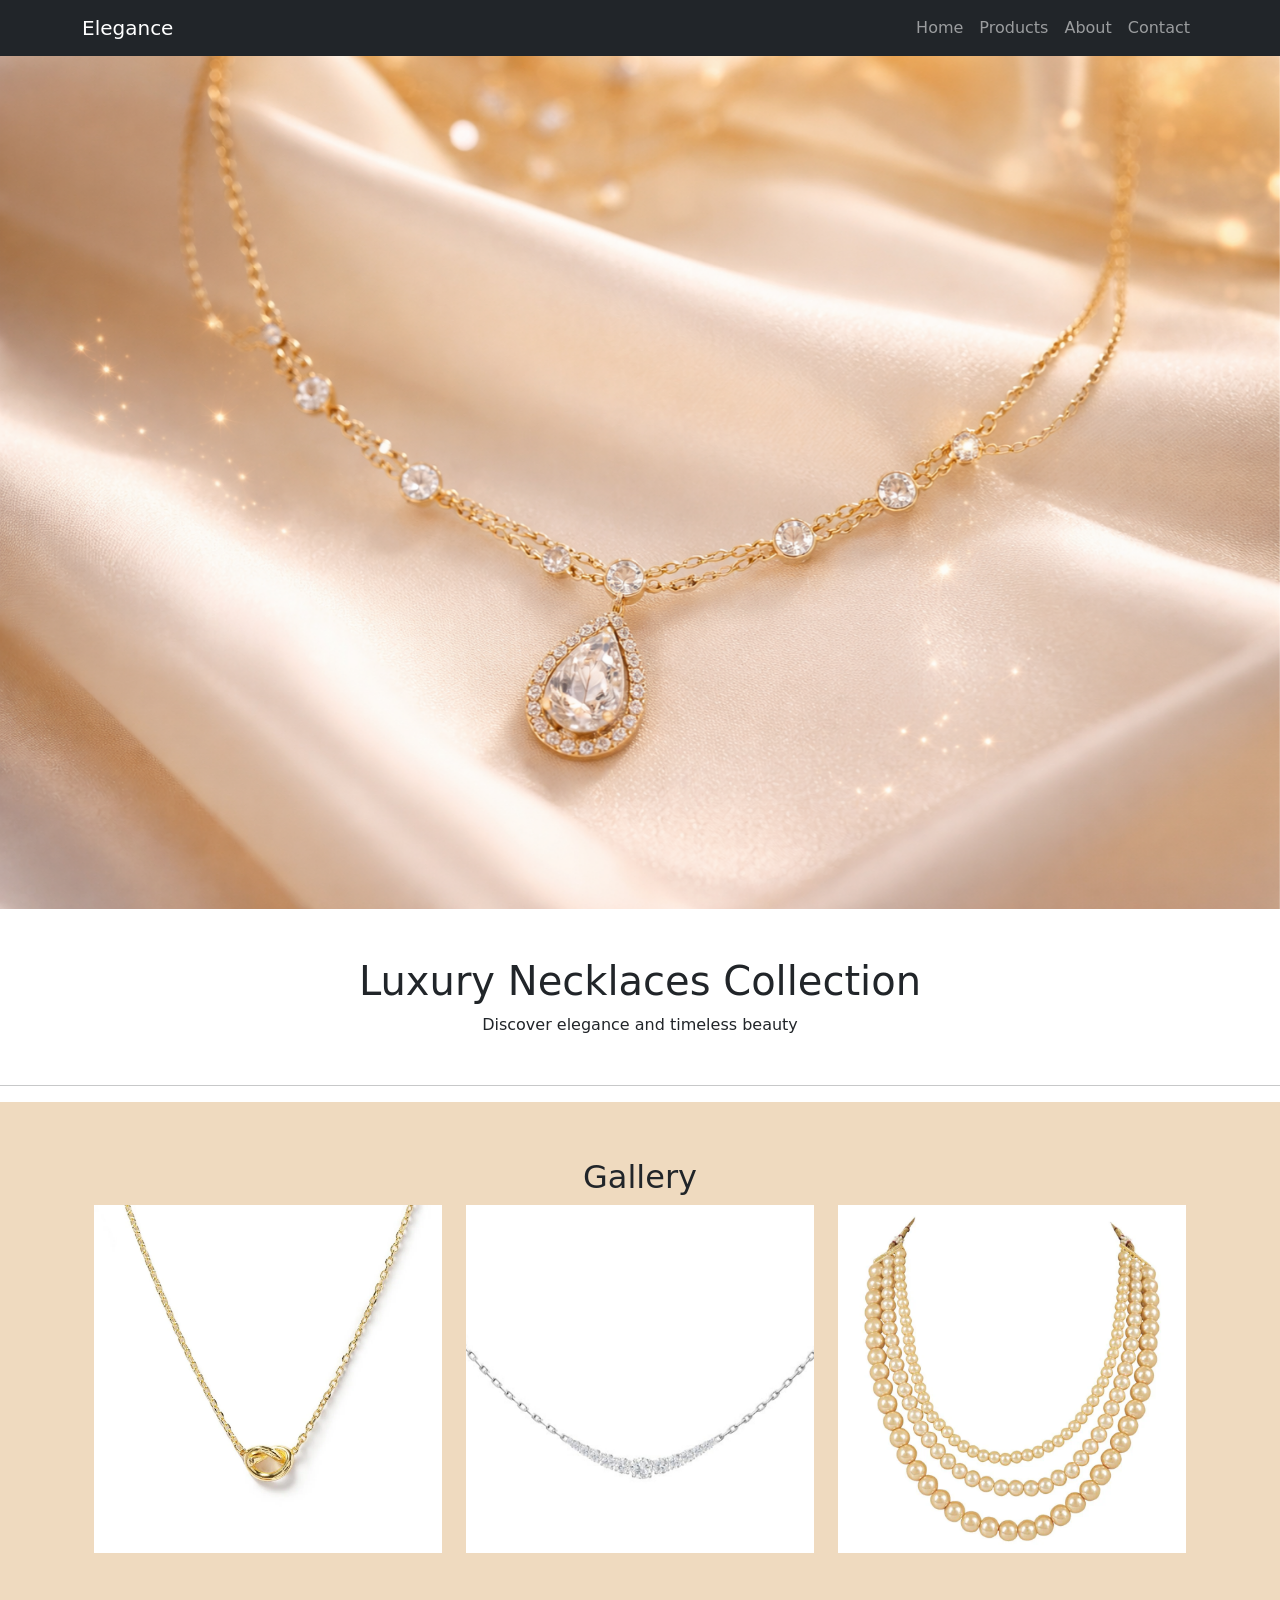
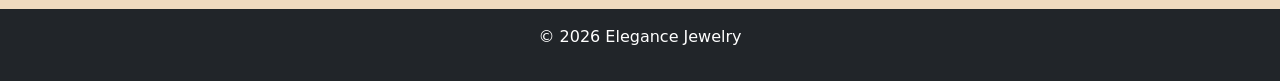
==== index.html @ 60fbc65c "Add files via upload" ====
<!DOCTYPE html>
<html lang="en">

<head>
    <meta charset="UTF-8">
    <meta name="viewport" content="width=device-width, initial-scale=1.0">
    <title>Elegant Necklace Store</title>

    <link href="https://cdn.jsdelivr.net/npm/bootstrap@5.3.0/dist/css/bootstrap.min.css" rel="stylesheet">
    <link rel="stylesheet" href="/homepage-product.css">
</head>

<body>

    <!-- Navbar -->
    <nav class="navbar navbar-expand-lg navbar-dark bg-dark">
        <div class="container">
            <a class="navbar-brand" href="./Homepage.html">Elegance</a>

            <ul class="navbar-nav ms-auto">
                <li><a class="nav-link" href="./index.html">Home</a></li>
                <li><a class="nav-link" href="./Product.html">Products</a></li>
                <li><a class="nav-link" href="./About_us.html">About</a></li>
                <li><a class="nav-link" href="./Contact-us.html">Contact</a></li>
            </ul>
        </div>
    </nav>

    <!-- Carousel -->
    <div id="carouselExample" class="carousel slide" data-bs-ride="carousel">
        <div class="carousel-inner">

            <div class="carousel-item active">
                <img src="/assets/Elegant gold necklace on satin fabric.png" class="d-block w-100" alt="Gold Necklace">
            </div>

            <div class="carousel-item">
                <img src="/assets/Elegant diamond necklace on satin fabric.png" class="d-block w-100"
                    alt="Diamond Necklace">
            </div>

            <div class="carousel-item">
                <img src="/assets/Elegant pearl necklace with diamond pendant.png" class="d-block w-100"
                    alt="Pearl Necklace">
            </div>

        </div>
    </div>

    <section class="container text-center my-5">
        <h1>Luxury Necklaces Collection</h1>
        <p>Discover elegance and timeless beauty</p>
    </section>

    <hr>
    <nav class="navbar navbar-expand-lg" style="background-color: rgb(239, 218, 191);">
        <div class="container">

            <section class="container my-5">
                <h2 class="text-center">Gallery</h2>

                <div class="row">
                    <div class="col-md-4">
                        <img src="/assets/gold 1.webp" class="img-fluid" alt="Necklace">
                    </div>

                    <div class="col-md-4">
                        <img src="/assets/diamond 3.jpg" class="img-fluid" alt="Necklace">
                    </div>

                    <div class="col-md-4">
                        <img src="/assets/pearl 1.webp" class="img-fluid" alt="Necklace">
                    </div>
                </div>
            </section>
        </div>
    </nav>

    <footer class="bg-dark text-white text-center p-3">
        <p>&copy; 2026 Elegance Jewelry</p>
    </footer>

    <script src="https://cdn.jsdelivr.net/npm/bootstrap@5.3.0/dist/js/bootstrap.bundle.min.js"></script>
    <script src="/js/javascript.js"></script>

</body>

</html>
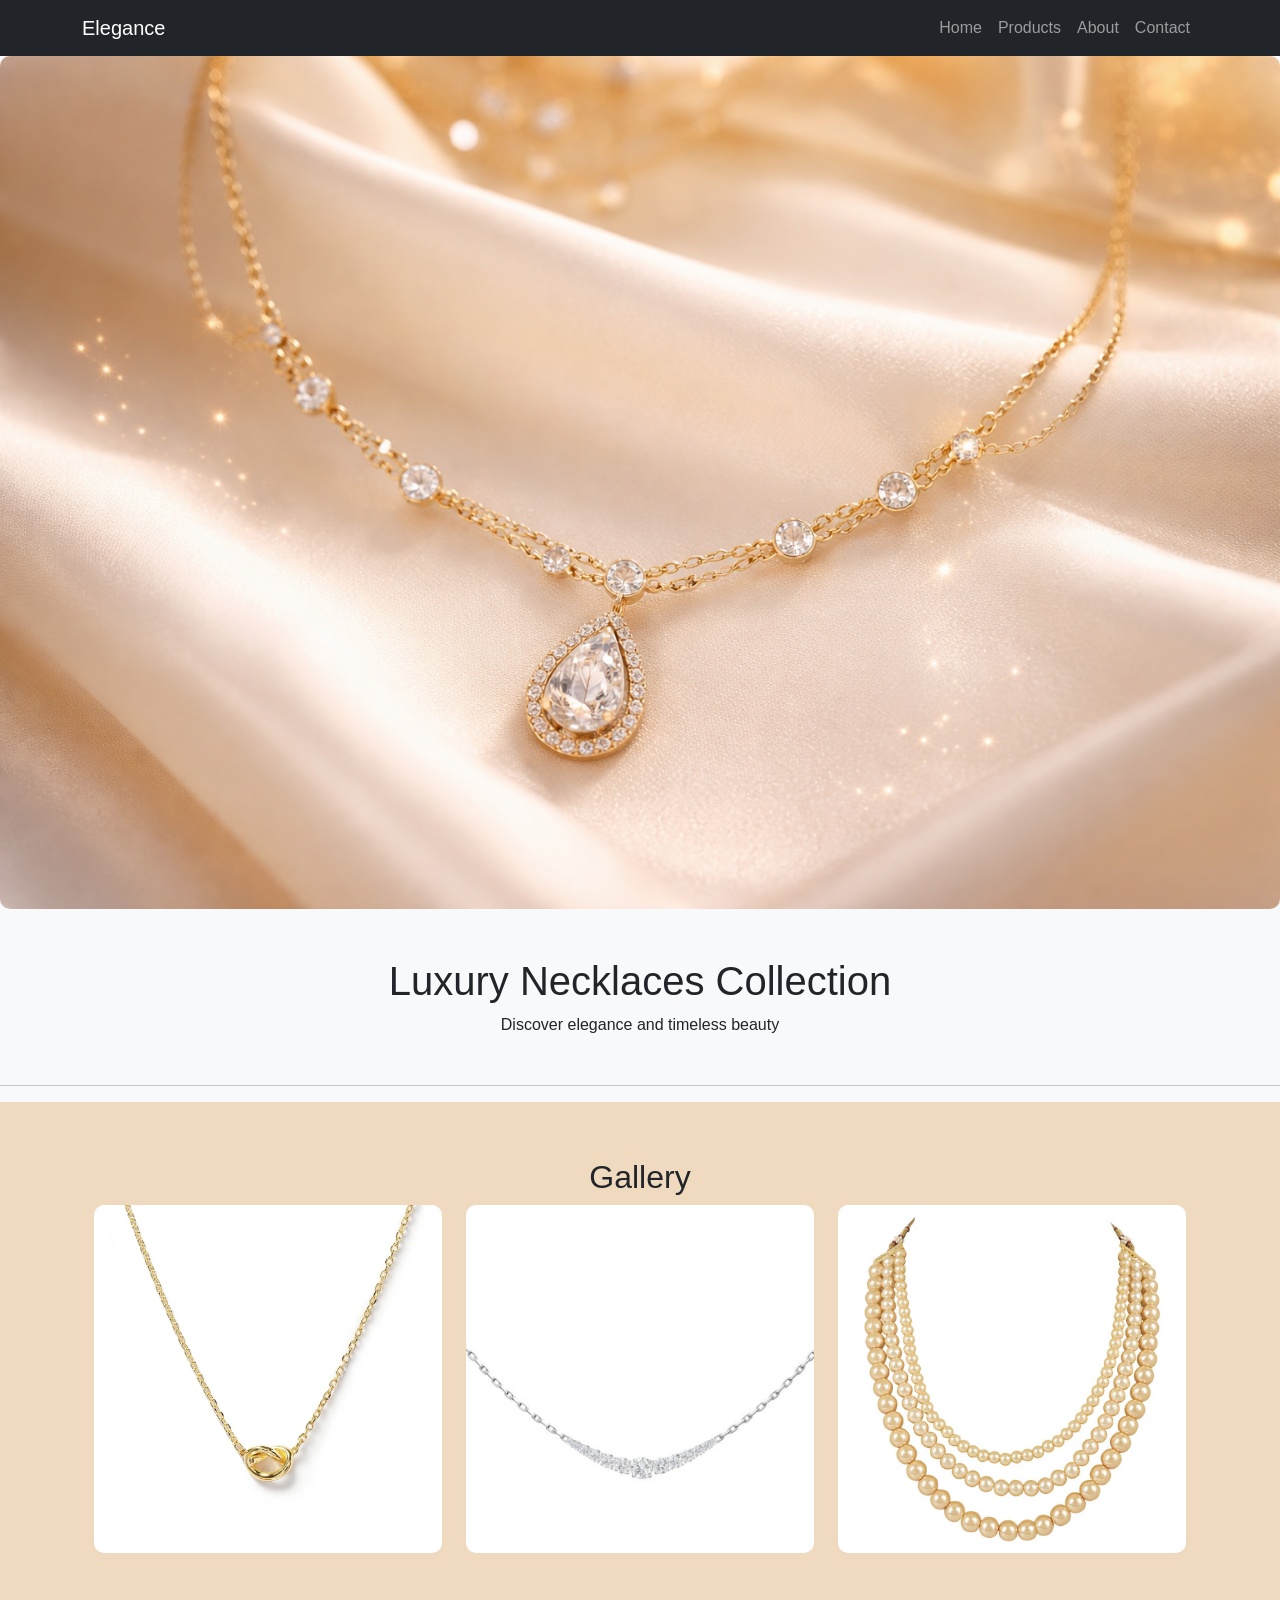
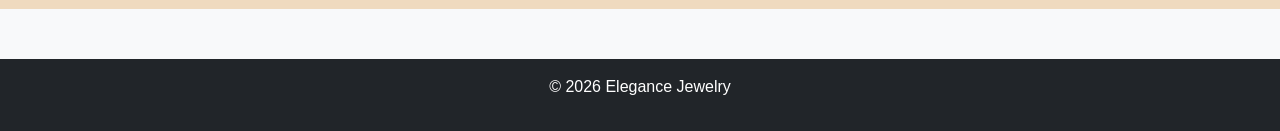
==== commit 0c92e53c: "Update index.html" ====
--- a/index.html
+++ b/index.html
@@ -7,7 +7,7 @@
     <title>Elegant Necklace Store</title>
 
     <link href="https://cdn.jsdelivr.net/npm/bootstrap@5.3.0/dist/css/bootstrap.min.css" rel="stylesheet">
-    <link rel="stylesheet" href="/homepage-product.css">
+    <link rel="stylesheet" href="css/homepage-product.css">
 </head>
 
 <body>
@@ -15,7 +15,7 @@
     <!-- Navbar -->
     <nav class="navbar navbar-expand-lg navbar-dark bg-dark">
         <div class="container">
-            <a class="navbar-brand" href="./Homepage.html">Elegance</a>
+            <a class="navbar-brand" href="./index.html">Elegance</a>
 
             <ul class="navbar-nav ms-auto">
                 <li><a class="nav-link" href="./index.html">Home</a></li>
@@ -31,16 +31,16 @@
         <div class="carousel-inner">
 
             <div class="carousel-item active">
-                <img src="/assets/Elegant gold necklace on satin fabric.png" class="d-block w-100" alt="Gold Necklace">
+                <img src="assets/Elegant gold necklace on satin fabric.png" class="d-block w-100" alt="Gold Necklace">
             </div>
 
             <div class="carousel-item">
-                <img src="/assets/Elegant diamond necklace on satin fabric.png" class="d-block w-100"
+                <img src="assets/Elegant diamond necklace on satin fabric.png" class="d-block w-100"
                     alt="Diamond Necklace">
             </div>
 
             <div class="carousel-item">
-                <img src="/assets/Elegant pearl necklace with diamond pendant.png" class="d-block w-100"
+                <img src="assets/Elegant pearl necklace with diamond pendant.png" class="d-block w-100"
                     alt="Pearl Necklace">
             </div>
 
@@ -61,15 +61,15 @@
 
                 <div class="row">
                     <div class="col-md-4">
-                        <img src="/assets/gold 1.webp" class="img-fluid" alt="Necklace">
+                        <img src="assets/gold 1.webp" class="img-fluid" alt="Necklace">
                     </div>
 
                     <div class="col-md-4">
-                        <img src="/assets/diamond 3.jpg" class="img-fluid" alt="Necklace">
+                        <img src="assets/diamond 3.jpg" class="img-fluid" alt="Necklace">
                     </div>
 
                     <div class="col-md-4">
-                        <img src="/assets/pearl 1.webp" class="img-fluid" alt="Necklace">
+                        <img src="assets/pearl 1.webp" class="img-fluid" alt="Necklace">
                     </div>
                 </div>
             </section>
@@ -81,8 +81,8 @@
     </footer>
 
     <script src="https://cdn.jsdelivr.net/npm/bootstrap@5.3.0/dist/js/bootstrap.bundle.min.js"></script>
-    <script src="/js/javascript.js"></script>
+    <script src="js/javascript.js"></script>
 
 </body>
 
-</html>+</html>
--- a/css/homepage-product.css
+++ b/css/homepage-product.css
@@ -0,0 +1,26 @@
+body {
+    font-family: Arial;
+    background-color: #f8f9fa;
+}
+
+h1,
+h2 {
+    text-align: center;
+}
+
+.card {
+    margin-top: 20px;
+    transition: transform 0.3s;
+}
+
+.card:hover {
+    transform: scale(1.05);
+}
+
+img {
+    border-radius: 10px;
+}
+
+footer {
+    margin-top: 50px;
+}
